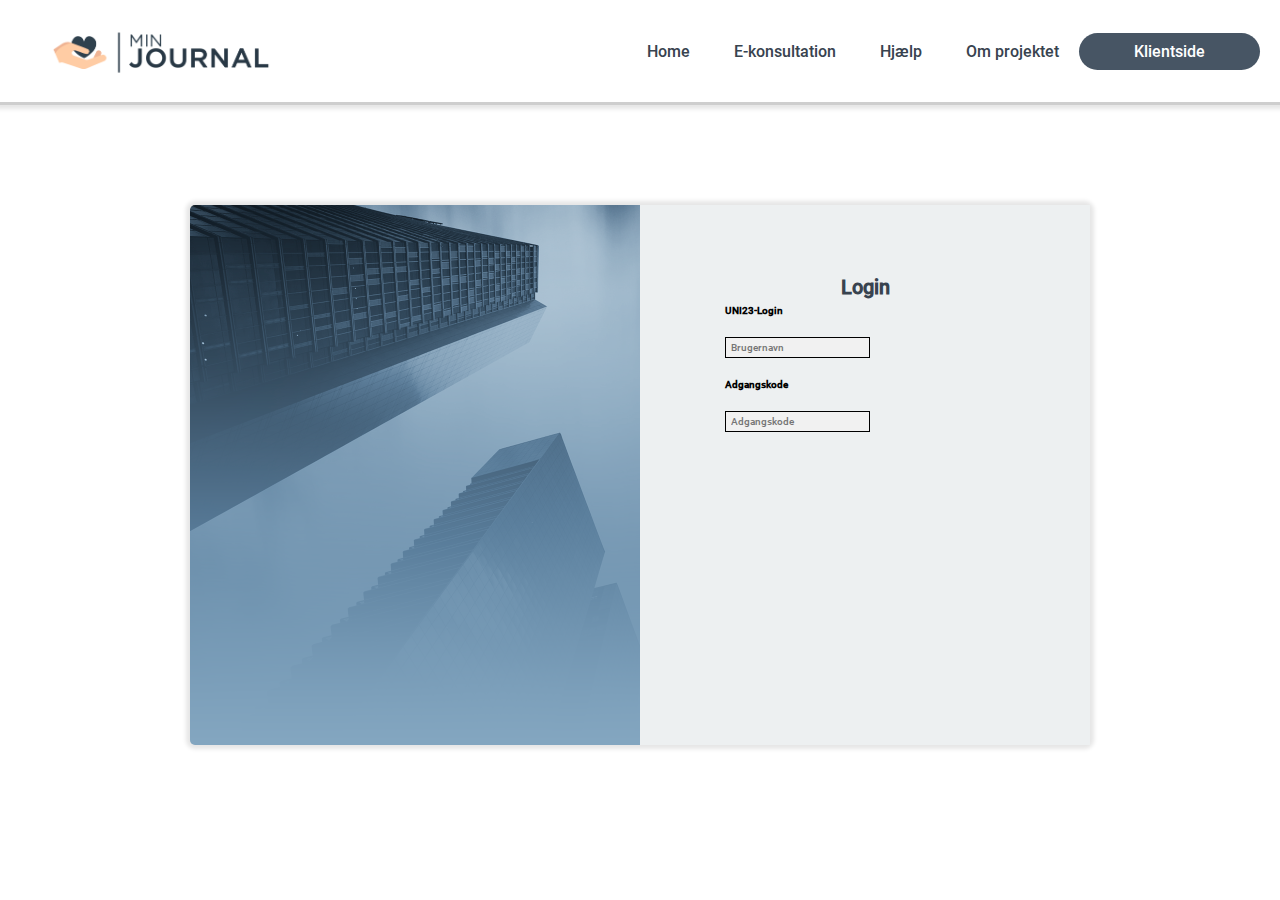
==== BasicDB/login.html @ eedb2b58 "All files" ====
<!DOCTYPE html>
<html lang="en" dir="ltr">
  <head>
    <meta charset="utf-8">
    <title>Patient Journal - login</title>
    <meta name="viewport" content="width=device-width, inital-scale=1">
    <link rel="stylesheet" href="style.css">
  </head>
  <body>
    <header>
        <img class="logo" src="img/Logo.png" alt="logo" onclick="window.location.href='index.html'">
        <nav>
          <ul class="nav__links">
            <li><a href="#">Home</a></li>
            <li><a href="#">E-konsultation</a></li>
            <li><a href="#">Hjælp</a></li>
            <li><a href="omos.html">Om projektet</a></li>
          </ul>
        </nav>
        <a class="cta" href="login.html"><button>Klientside</button></a>
    </header>
    <div class="boxlogin">
      <div class="innerbox">
        <div class="maintext">
          <h1>Login</h1>
          <p>UNI23-Login</p>
          <input type="text" name="" placeholder="Brugernavn"/>
          <p>Adgangskode</p>
          <input type="password" name="" placeholder="Adgangskode"/>
        </div>
      </div>
    </div>
  </body>
</html>
---- BasicDB/style.css ----
@font-face {
  font-family: "MainRoboto";
  src: url('Fonts/Roboto-Medium.ttf');
}

body {
  background-color: #fff;
}

*{
  box-sizing: border-box;
  margin: 0;
  padding: 0;
}

li, a, button {
  font-family: "MainRoboto";
  font-weight: 400;
  font-size: 16px;
  color: #38434f;
  text-decoration: none;
}

header {
  display: flex;
  justify-content: space-between;
  align-items: center;
  padding: 30px 10;
  background-color: rgba(0, 0, 0, 0.0);
  height: auto;
  border-bottom:#cecece 3px solid;
  box-shadow: 0 0 4px 4px rgba(0,0,0,0.1);
}

.logo {
  cursor: pointer;
  width: 30vh;
  margin: 2vh;
  margin-right: auto;
}

.nav__links {
  list-style: none;
}

.nav__links li {
  display: inline-block;
  padding: 0px 20px;
}

.nav__links li a {
  transition: all 0.3s ease 0s;
}

.nav__links li a:hover {
  color: #0088a9;
}

button {
  margin-right: 20px;
  padding: 9px 55px;
  background-color: rgba(71, 85, 100, 1);
  border: none;
  border-radius: 50px;
  cursor: pointer;
  transition: all 0.3s ease 0s;
  font-family: "MainRoboto";
  font-weight: 400;
  font-size: 16px;
  color: #fff;
}

button:hover{
  background-color: rgba(0, 136, 169, 0.8);
}

.boxlogin {
  display: block;
  background-image: url("img/Background2.png");
  background-size: cover;
  margin: auto;
  margin-top: 100px;
  width: 100vh;
  border-radius: 5px;
  height: 60vh;
  box-shadow: 0 0 4px 4px rgba(0,0,0,0.1);
  background-color: #fff;
}
.innerbox{
  padding: 5% 5%;
  margin: 0px 50%;
  width: 50%;
  height: 100%;
  background-color: #edf0f1;
}

.maintext{
  width: auto;
  text-align: center;
  padding: 20px 40px;
  font-family: "MainRoboto";
  font-weight: 800;
  font-size: 0.8vw;
  color: #38434f;
}

.maintext h1{
  text-align: center;
  padding: 0px 0px;
  margin: 5px 0;
  font-family: "MainRoboto";
  font-weight: 800;
  font-size: 40;
  color: #38434f;
}

.maintext p{
  padding: 0px 0px;
  text-align: left;
  font-family: "MainRoboto";
  font-weight: 800;
  font-size: 0.8vw;
  color: #000;
}

.maintext input[type = "text"],.maintext input[type = "password"]{
  border: none;
  padding: 3px 5px;
  background-color: #f1f1f1;
  margin: 20px 0;
  display: block;
  border: #000 1px solid;
  font-family: "MainRoboto";
  font-weight: 100;
  font-size: 0.8vw;
  color: #000;
}



p {
  font-family: "MainRoboto";
  font-weight: lighter;
  font-size: 15px;
  color: #000;
}

.LoginUNI {
  display: block;
  margin-top: 1vh;
  float: left;
  width: 50%;
  font-family: "MainRoboto";
  font-weight: 100;
  font-size: 16px;
  color: #000;
}

.LoginUNIPass {
  display: block;
  margin-top: 4vh;
  float: right;
  width: 100%;
  font-family: "MainRoboto";
  font-weight: 100;
  font-size: 16px;
  color: #000;
}

.infobox {
  display: block;
  background-color: #f1f1f1;
  background-size: cover;
  padding: 20px 20px;
  margin: auto;
  margin-top: 100px;
  width: 100vh;
  border-radius: 5px;
  height: 70vh;
  box-shadow: 0 0 4px 4px rgba(0,0,0,0.1);
}

.infobox p{
  display: block;
  float: left;
  width: auto;
  font-family: "MainRoboto";
  font-weight: 100;
  font-size: 16px;
  color: #fff;
}

.infobox h1{
  display: block;
  text-align: center;
  width: auto;
  font-family: "MainRoboto";
  font-weight: 500;
  font-size: 60px;
  color: rgba(0, 136, 169, 1);
}
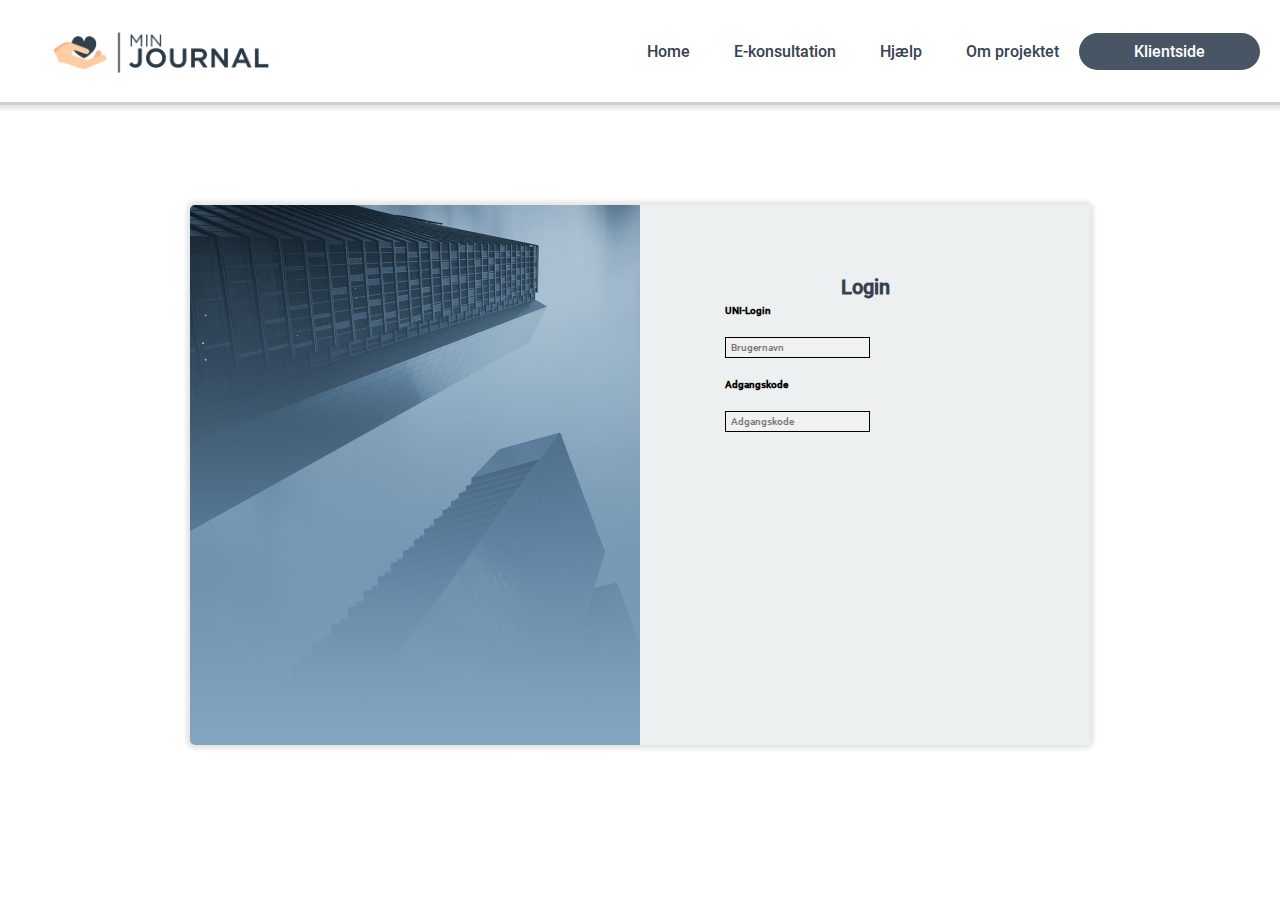
==== commit 766e600d: "New update" ====
--- a/BasicDB/login.html
+++ b/BasicDB/login.html
@@ -23,7 +23,7 @@
       <div class="innerbox">
         <div class="maintext">
           <h1>Login</h1>
-          <p>UNI23-Login</p>
+          <p>UNI-Login</p>
           <input type="text" name="" placeholder="Brugernavn"/>
           <p>Adgangskode</p>
           <input type="password" name="" placeholder="Adgangskode"/>
